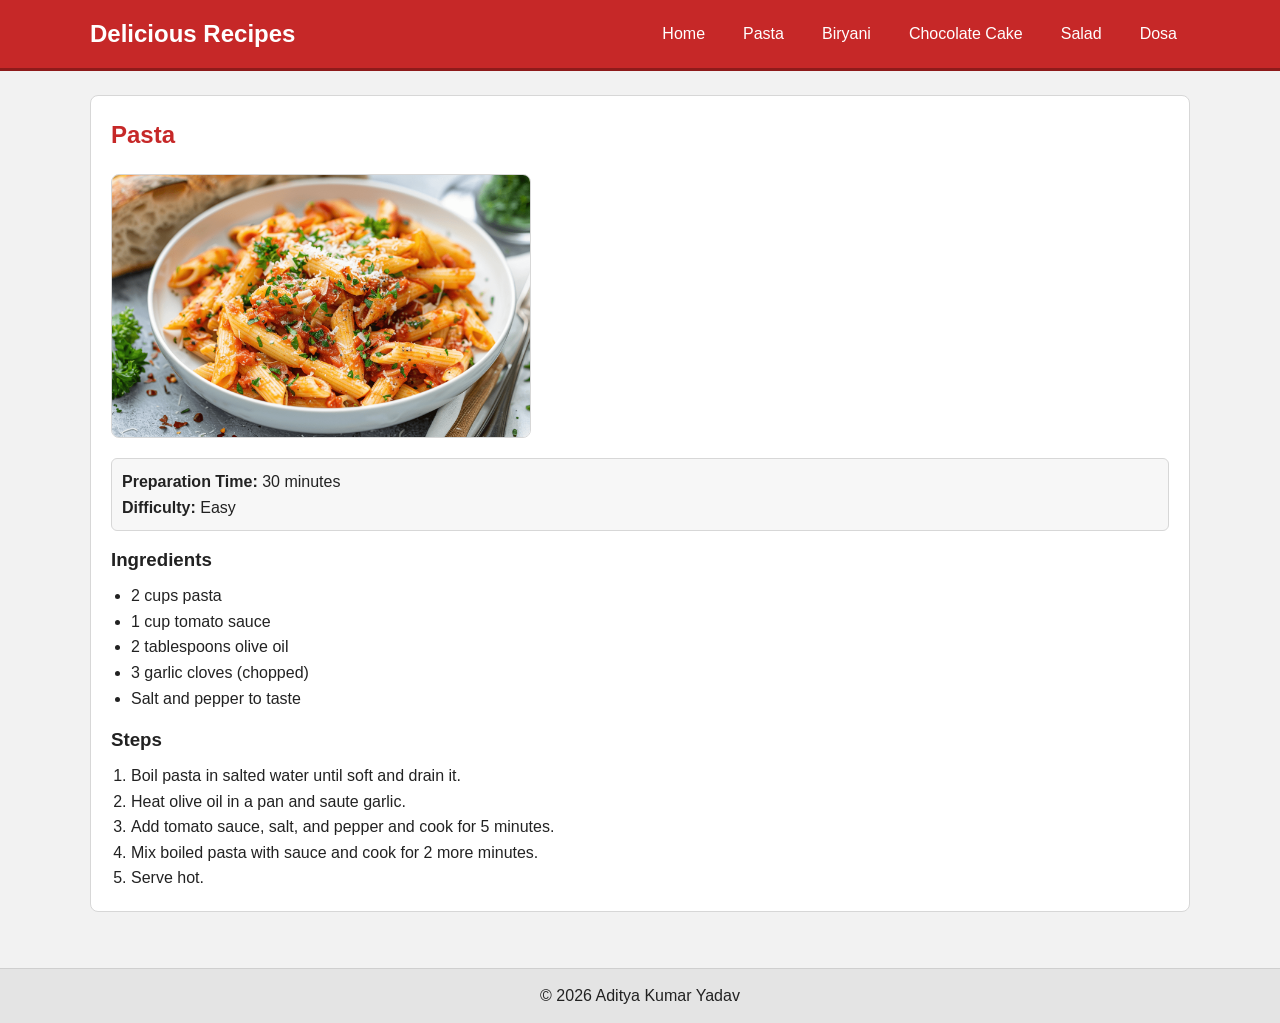
==== recipe1.html @ 02d83b51 "Add files via upload" ====
<!DOCTYPE html>
<html lang="en">
<head>
  <meta charset="UTF-8">
  <meta name="viewport" content="width=device-width, initial-scale=1.0">
  <title>Pasta Recipe</title>
  <link rel="stylesheet" href="css/styles.css">
</head>
<body>
  <header>
    <div class="container nav-wrapper">
      <h1 class="site-title">Delicious Recipes</h1>
      <nav>
        <ul class="nav-links">
          <li><a href="index.html">Home</a></li>
          <li><a href="recipe1.html">Pasta</a></li>
          <li><a href="recipe2.html">Biryani</a></li>
          <li><a href="recipe3.html">Chocolate Cake</a></li>
          <li><a href="recipe4.html">Salad</a></li>
          <li><a href="recipe5.html">Dosa</a></li>
        </ul>
      </nav>
    </div>
  </header>

  <main class="container">
    <section class="recipe-page section-box">
      <h2>Pasta</h2>
      <img class="recipe-main-image" src="images/pasta.jpg" alt="Pasta">

      <div class="recipe-meta">
        <p><strong>Preparation Time:</strong> 30 minutes</p>
        <p><strong>Difficulty:</strong> Easy</p>
      </div>

      <h3>Ingredients</h3>
      <ul>
        <li>2 cups pasta</li>
        <li>1 cup tomato sauce</li>
        <li>2 tablespoons olive oil</li>
        <li>3 garlic cloves (chopped)</li>
        <li>Salt and pepper to taste</li>
      </ul>

      <h3>Steps</h3>
      <ol>
        <li>Boil pasta in salted water until soft and drain it.</li>
        <li>Heat olive oil in a pan and saute garlic.</li>
        <li>Add tomato sauce, salt, and pepper and cook for 5 minutes.</li>
        <li>Mix boiled pasta with sauce and cook for 2 more minutes.</li>
        <li>Serve hot.</li>
      </ol>
    </section>
  </main>

  <footer>
    <p>&copy; 2026 Aditya Kumar Yadav</p>
  </footer>
</body>
</html>
---- css/styles.css ----
* {
  margin: 0;
  padding: 0;
  box-sizing: border-box;
}

:root {
  --primary: #c62828;
  --primary-dark: #8e1b1b;
  --light: #ffffff;
  --gray-bg: #f2f2f2;
  --text: #222222;
  --border: #d7d7d7;
}

body {
  font-family: "Segoe UI", Tahoma, Geneva, Verdana, sans-serif;
  background-color: var(--gray-bg);
  color: var(--text);
  line-height: 1.6;
}

img {
  max-width: 100%;
  height: auto;
}

.container {
  width: 90%;
  max-width: 1100px;
  margin: 0 auto;
}

header {
  background-color: var(--primary);
  color: var(--light);
  padding: 12px 0;
  border-bottom: 3px solid var(--primary-dark);
}

.nav-wrapper {
  display: flex;
  justify-content: space-between;
  align-items: center;
  gap: 16px;
}

.site-title {
  font-size: clamp(1.25rem, 2.2vw, 1.5rem);
}

.nav-links {
  list-style: none;
  display: flex;
  gap: 12px;
  flex-wrap: wrap;
}

.nav-links a {
  color: var(--light);
  text-decoration: none;
  padding: 8px 12px;
  min-height: 40px;
  display: inline-flex;
  align-items: center;
  border: 1px solid transparent;
  border-radius: 4px;
  transition: background-color 0.2s ease, border-color 0.2s ease;
}

.nav-links a:hover {
  background-color: rgba(255, 255, 255, 0.2);
  border-color: var(--light);
}

main {
  padding: 24px 0 36px;
}

.section-box {
  background-color: var(--light);
  border: 1px solid var(--border);
  border-radius: 8px;
  padding: 20px;
  margin-bottom: 20px;
}

h2 {
  color: var(--primary);
  margin-bottom: 12px;
}

h3 {
  margin-top: 14px;
  margin-bottom: 8px;
}

.category-list {
  display: flex;
  gap: 10px;
  flex-wrap: wrap;
}

.category-pill {
  background-color: #ececec;
  border: 1px solid var(--border);
  padding: 6px 12px;
  border-radius: 20px;
  font-size: 0.95rem;
}

.search-form {
  display: flex;
  gap: 8px;
  flex-wrap: wrap;
}

.search-form input {
  flex: 1;
  min-width: 220px;
  padding: 10px;
  border: 1px solid var(--border);
  border-radius: 4px;
}

.search-form button {
  background-color: var(--primary);
  color: var(--light);
  border: 1px solid var(--primary);
  border-radius: 4px;
  padding: 10px 16px;
  min-height: 42px;
  cursor: pointer;
  transition: background-color 0.2s ease;
}

.search-form button:hover {
  background-color: var(--primary-dark);
}

.recipe-grid {
  display: grid;
  grid-template-columns: repeat(auto-fit, minmax(190px, 1fr));
  gap: 16px;
}

.recipe-card {
  border: 1px solid var(--border);
  border-radius: 8px;
  padding: 12px;
  background-color: #fafafa;
  transition: transform 0.2s ease, box-shadow 0.2s ease;
}

.recipe-card:hover {
  transform: translateY(-3px);
  box-shadow: 0 4px 10px rgba(0, 0, 0, 0.08);
}

.recipe-card img {
  width: 100%;
  height: 150px;
  object-fit: cover;
  border-radius: 6px;
  border: 1px solid var(--border);
  margin-bottom: 10px;
}

.card-link {
  display: inline-block;
  margin-top: 8px;
  text-decoration: none;
  color: var(--primary);
  font-weight: 600;
}

.card-link:hover {
  text-decoration: underline;
}

.recipe-page ul,
.recipe-page ol {
  margin-left: 20px;
}

.recipe-main-image {
  width: 100%;
  max-width: 420px;
  border: 1px solid var(--border);
  border-radius: 8px;
  margin: 8px 0 12px;
}

.recipe-meta {
  background-color: #f7f7f7;
  border: 1px solid var(--border);
  padding: 10px;
  border-radius: 6px;
  margin-bottom: 8px;
}

footer {
  text-align: center;
  background-color: #e4e4e4;
  border-top: 1px solid #cfcfcf;
  padding: 14px;
}

@media (max-width: 768px) {
  .container {
    width: 94%;
  }

  header {
    padding: 8px 0;
  }

  main {
    padding: 18px 0 28px;
  }

  .nav-wrapper {
    flex-direction: column;
    align-items: flex-start;
    gap: 6px;
  }

  .nav-links {
    display: grid;
    grid-template-columns: repeat(3, minmax(0, 1fr));
    width: 100%;
    gap: 6px;
    padding-bottom: 0;
  }

  .nav-links li {
    width: 100%;
  }

  .nav-links a {
    display: flex;
    justify-content: center;
    width: 100%;
    min-height: 36px;
    padding: 6px 8px;
    text-align: center;
    font-size: 0.85rem;
    line-height: 1.2;
    white-space: normal;
  }

  .section-box {
    padding: 16px;
    margin-bottom: 14px;
  }

  h2 {
    font-size: 1.35rem;
  }

  h3 {
    font-size: 1.1rem;
  }

  .search-form {
    flex-direction: column;
  }

  .search-form input,
  .search-form button {
    width: 100%;
  }

  .recipe-grid {
    grid-template-columns: 1fr;
    gap: 12px;
  }

  .recipe-card {
    padding: 10px;
  }

  .recipe-card img {
    height: 180px;
  }

  .recipe-main-image {
    max-width: 100%;
  }

  .recipe-page ul,
  .recipe-page ol {
    margin-left: 18px;
  }
}

@media (max-width: 480px) {
  body {
    font-size: 0.97rem;
  }

  .site-title {
    font-size: 1.1rem;
  }

  .nav-links {
    grid-template-columns: repeat(3, minmax(0, 1fr));
    gap: 5px;
  }

  .nav-links a {
    min-height: 34px;
    padding: 6px 7px;
    font-size: 0.78rem;
  }

  .section-box {
    padding: 14px;
  }

  .search-form input {
    min-width: 100%;
  }

  .recipe-card img {
    height: 165px;
  }

  footer {
    padding: 12px 10px;
  }
}
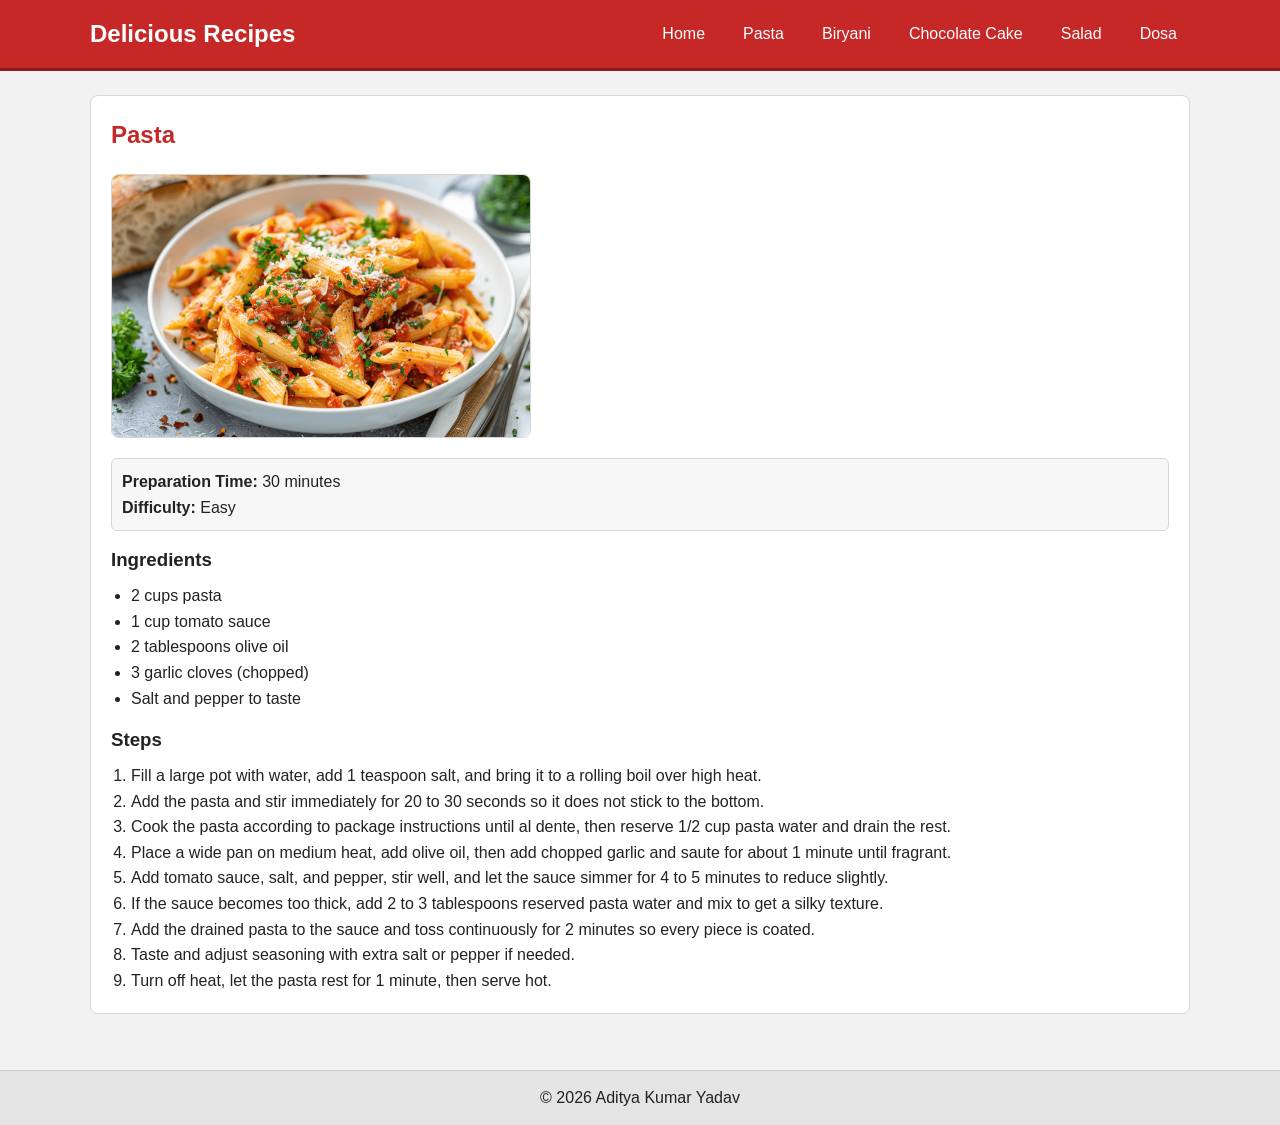
==== commit a47e304f: "Revise pasta recipe steps for clarity and detail Updated the steps for making pasta to include detai" ====
--- a/recipe1.html
+++ b/recipe1.html
@@ -44,11 +44,15 @@
 
       <h3>Steps</h3>
       <ol>
-        <li>Boil pasta in salted water until soft and drain it.</li>
-        <li>Heat olive oil in a pan and saute garlic.</li>
-        <li>Add tomato sauce, salt, and pepper and cook for 5 minutes.</li>
-        <li>Mix boiled pasta with sauce and cook for 2 more minutes.</li>
-        <li>Serve hot.</li>
+        <li>Fill a large pot with water, add 1 teaspoon salt, and bring it to a rolling boil over high heat.</li>
+        <li>Add the pasta and stir immediately for 20 to 30 seconds so it does not stick to the bottom.</li>
+        <li>Cook the pasta according to package instructions until al dente, then reserve 1/2 cup pasta water and drain the rest.</li>
+        <li>Place a wide pan on medium heat, add olive oil, then add chopped garlic and saute for about 1 minute until fragrant.</li>
+        <li>Add tomato sauce, salt, and pepper, stir well, and let the sauce simmer for 4 to 5 minutes to reduce slightly.</li>
+        <li>If the sauce becomes too thick, add 2 to 3 tablespoons reserved pasta water and mix to get a silky texture.</li>
+        <li>Add the drained pasta to the sauce and toss continuously for 2 minutes so every piece is coated.</li>
+        <li>Taste and adjust seasoning with extra salt or pepper if needed.</li>
+        <li>Turn off heat, let the pasta rest for 1 minute, then serve hot.</li>
       </ol>
     </section>
   </main>
